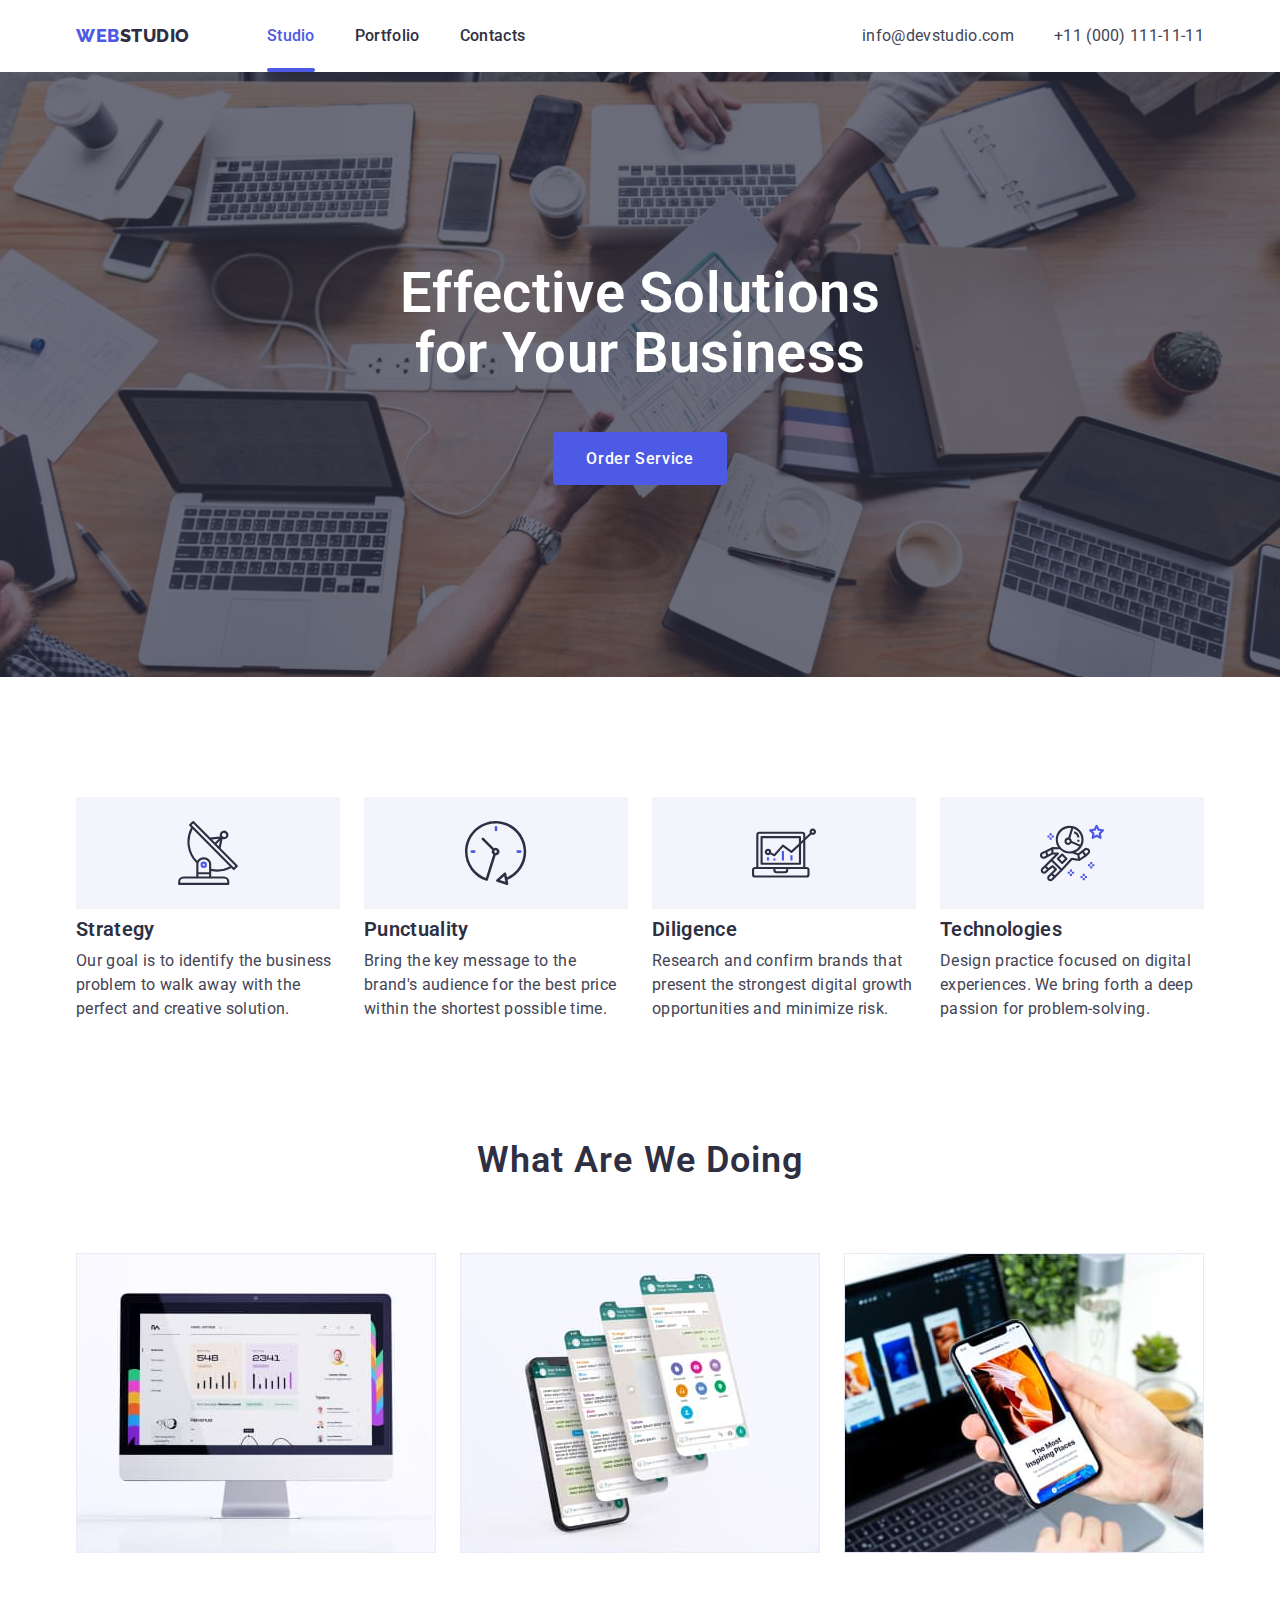
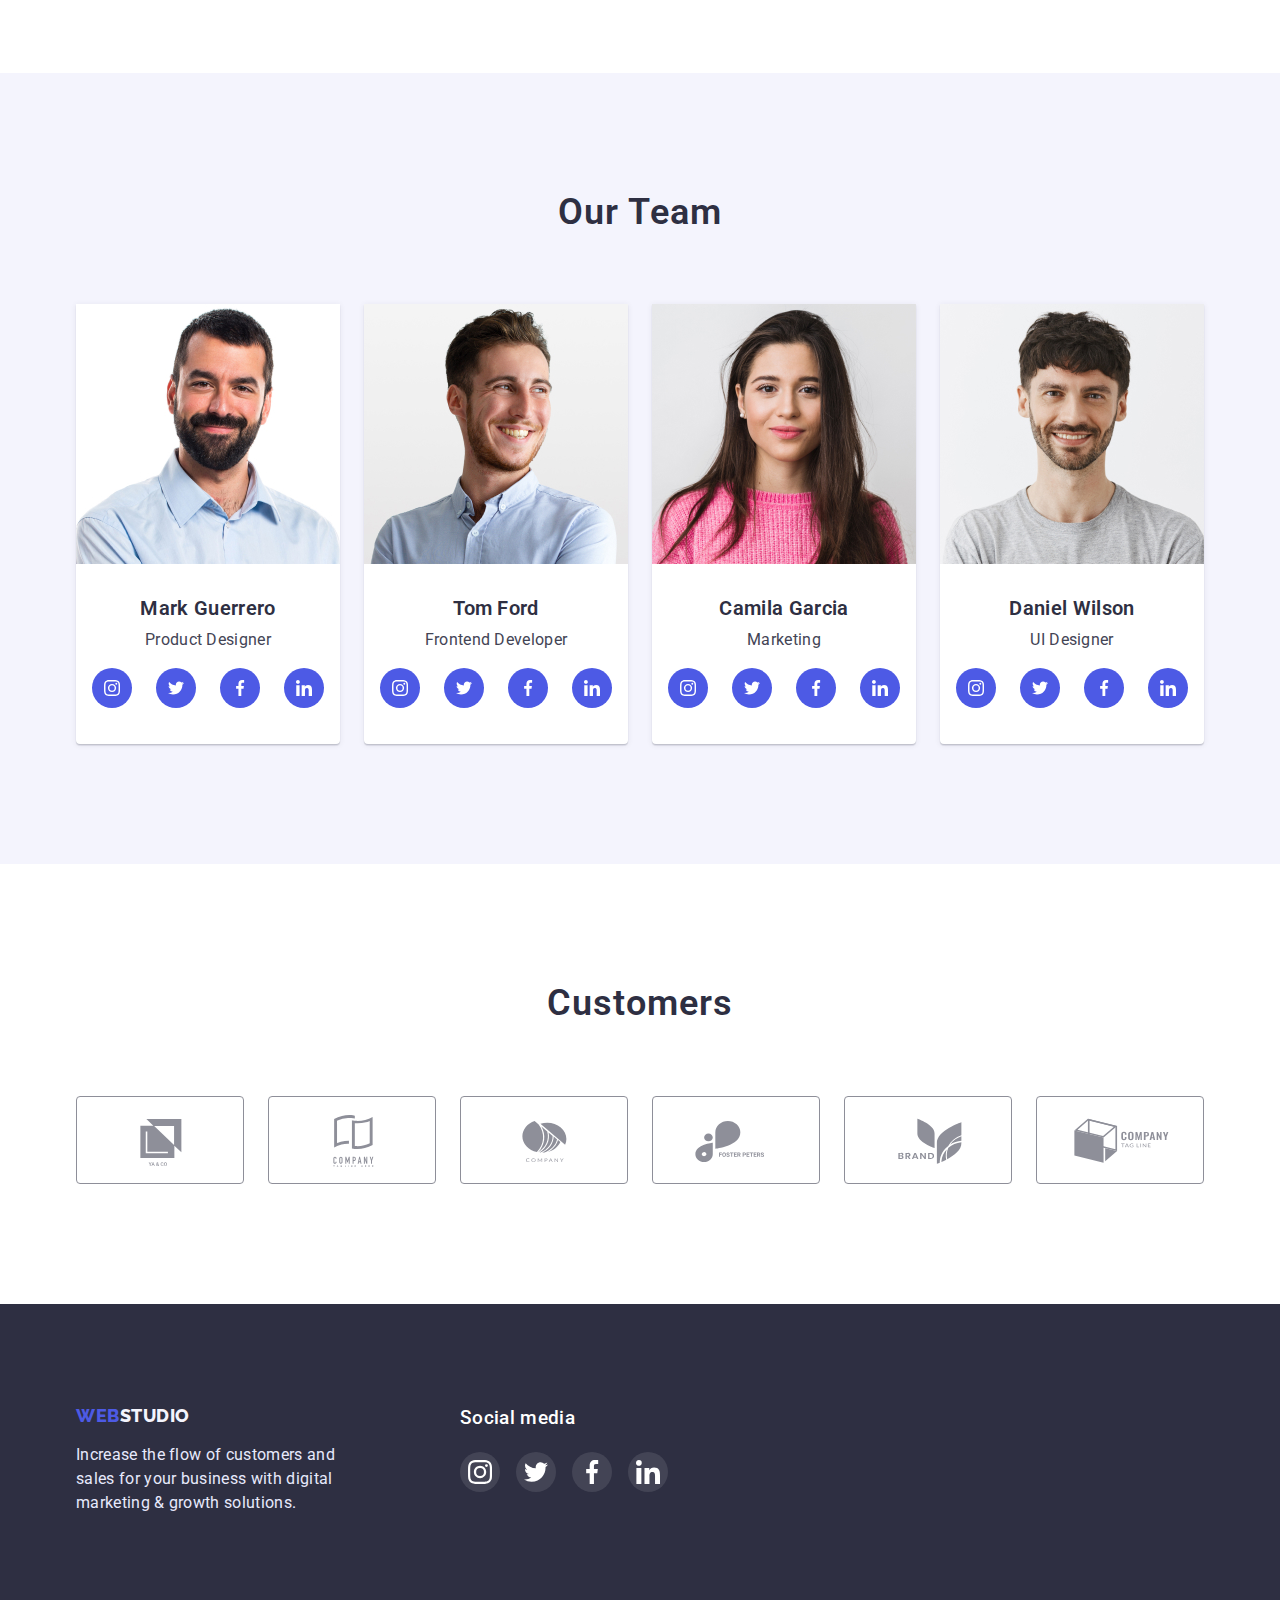
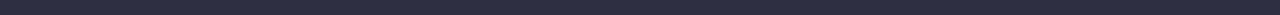
==== index.html @ 097db7ba "Initial commit" ====
<!DOCTYPE html>
<html lang="en">
  <head>
    <meta charset="UTF-8" />
    <meta http-equiv="X-UA-Compatible" content="IE=edge" />
    <meta name="viewport" content="width=device-width, initial-scale=1.0" />
    <title>Web Studio</title>
    <link rel="preconnect" href="https://fonts.googleapis.com" />
    <link rel="preconnect" href="https://fonts.gstatic.com" crossorigin />
    <link href="https://fonts.googleapis.com/css2?family=Raleway:wght@800&family=Roboto:wght@400;500;700;900&display=swap" rel="stylesheet" />
    <link rel="stylesheet" href="https://cdnjs.cloudflare.com/ajax/libs/modern-normalize/1.1.0/modern-normalize.min.css" />
    <link rel="stylesheet" href="./css/styles.css" />
  </head>

  <body>
    <header>
      <div class="container header-nav">
        <nav class="main-nav">
          <a href="./index.html" class="logo"><span class="accent">Web</span>studio</a>

          <ul class="site-nav list">
            <li class="item"><a href="./index.html" class="link current">Studio</a></li>
            <li class="item"><a href="./portfolio.html" class="link">Portfolio</a></li>
            <li class="item"><a href="" class="link">Contacts</a></li>
          </ul>
        </nav>

        <ul class="contacts list">
          <li class="item"><a href="mailto:info@devstudio.com" class="link">info@devstudio.com</a></li>
          <li class="item"><a href="tel:+110001111111" class="link">+11 (000) 111-11-11</a></li>
        </ul>
      </div>
    </header>

    <main>
      <!-- Hero page -->
      <section class="hero">
        <h1 class="hero-title">
          Effective Solutions <br />
          for Your Business
        </h1>
        <button type="button" class="btn hero-btn" data-modal-open>Order Service</button>
      </section>

      <!-- Advantages -->
      <section class="section advantage">
        <div class="container">
          <h2 class="section-title visually-hidden">Advantages</h2>
          <ul class="advantage-list list">
            <li class="item">
              <div class="advantage-bg">
                <svg class="advantage-icon">
                  <use href="./images/icons.svg#antenna"></use>
                </svg>
              </div>
              <h3 class="item-title">Strategy</h3>
              <p>Our goal is to identify the business problem to walk away with the perfect and creative solution.</p>
            </li>
            <li class="item">
              <div class="advantage-bg">
                <svg class="advantage-icon">
                  <use href="./images/icons.svg#clock"></use>
                </svg>
              </div>
              <h3 class="item-title">Punctuality</h3>
              <p>Bring the key message to the brand's audience for the best price within the shortest possible time.</p>
            </li>
            <li class="item">
              <div class="advantage-bg">
                <svg class="advantage-icon">
                  <use href="./images/icons.svg#diagram"></use>
                </svg>
              </div>
              <h3 class="item-title">Diligence</h3>
              <p>Research and confirm brands that present the strongest digital growth opportunities and minimize risk.</p>
            </li>
            <li class="item">
              <div class="advantage-bg">
                <svg class="advantage-icon">
                  <use href="./images/icons.svg#astronaut"></use>
                </svg>
              </div>
              <h3 class="item-title">Technologies</h3>
              <p>Design practice focused on digital experiences. We bring forth a deep passion for problem-solving.</p>
            </li>
          </ul>
        </div>
      </section>

      <!-- What are we doing -->
      <section class="section service">
        <div class="container">
          <h2 class="section-title">What Are We Doing</h2>
          <ul class="service-list list">
            <li><img src="./images/computer.jpg" class="image" alt="Desktop app" width="360" height="300" /></li>
            <li><img src="./images/social-media.jpg" class="image" alt="Social media" width="360" height="300" /></li>
            <li><img src="./images/telephone.jpg" class="image" alt="Phone app" width="360" height="300" /></li>
          </ul>
        </div>
      </section>

      <!-- Our team -->
      <section class="section team">
        <div class="container">
          <h2 class="section-title">Our Team</h2>
          <ul class="team-list list">
            <li class="item">
              <img src="./images/mark-guerrero.jpg" class="image" alt="Mark Guerrero" width="264" height="260" />
              <div class="item-text">
                <h3 class="item-title">Mark Guerrero</h3>
                <p class="member-description">Product Designer</p>
                <ul class="team-soc-list list">
                  <li>
                    <a class="team-soc-link" href="">
                      <svg class="team-soc-icon">
                        <use use href="./images/icons.svg#instagram"></use>
                      </svg>
                    </a>
                  </li>
                  <li>
                    <a class="team-soc-link" href="">
                      <svg class="team-soc-icon">
                        <use use href="./images/icons.svg#twitter"></use>
                      </svg>
                    </a>
                  </li>
                  <li>
                    <a class="team-soc-link" href="">
                      <svg class="team-soc-icon">
                        <use use href="./images/icons.svg#facebook"></use>
                      </svg>
                    </a>
                  </li>
                  <li>
                    <a class="team-soc-link" href="">
                      <svg class="team-soc-icon">
                        <use use href="./images/icons.svg#linkedin"></use>
                      </svg>
                    </a>
                  </li>
                </ul>
              </div>
            </li>
            <li class="item">
              <img src="./images/tom-ford.jpg" class="image" alt="Tom Ford" width="264" height="260" />
              <div class="item-text">
                <h3 class="item-title">Tom Ford</h3>
                <p class="member-description">Frontend Developer</p>
                <ul class="team-soc-list list">
                  <li>
                    <a class="team-soc-link" href="">
                      <svg class="team-soc-icon">
                        <use use href="./images/icons.svg#instagram"></use>
                      </svg>
                    </a>
                  </li>
                  <li>
                    <a class="team-soc-link" href="">
                      <svg class="team-soc-icon">
                        <use use href="./images/icons.svg#twitter"></use>
                      </svg>
                    </a>
                  </li>
                  <li>
                    <a class="team-soc-link" href="">
                      <svg class="team-soc-icon">
                        <use use href="./images/icons.svg#facebook"></use>
                      </svg>
                    </a>
                  </li>
                  <li>
                    <a class="team-soc-link" href="">
                      <svg class="team-soc-icon">
                        <use use href="./images/icons.svg#linkedin"></use>
                      </svg>
                    </a>
                  </li>
                </ul>
              </div>
            </li>
            <li class="item">
              <img src="./images/camila-garcia.jpg" class="image" alt="Camila Garcia" width="264" height="260" />
              <div class="item-text">
                <h3 class="item-title">Camila Garcia</h3>
                <p class="member-description">Marketing</p>
                <ul class="team-soc-list list">
                  <li>
                    <a class="team-soc-link" href="">
                      <svg class="team-soc-icon">
                        <use use href="./images/icons.svg#instagram"></use>
                      </svg>
                    </a>
                  </li>
                  <li>
                    <a class="team-soc-link" href="">
                      <svg class="team-soc-icon">
                        <use use href="./images/icons.svg#twitter"></use>
                      </svg>
                    </a>
                  </li>
                  <li>
                    <a class="team-soc-link" href="">
                      <svg class="team-soc-icon">
                        <use use href="./images/icons.svg#facebook"></use>
                      </svg>
                    </a>
                  </li>
                  <li>
                    <a class="team-soc-link" href="">
                      <svg class="team-soc-icon">
                        <use use href="./images/icons.svg#linkedin"></use>
                      </svg>
                    </a>
                  </li>
                </ul>
              </div>
            </li>
            <li class="item">
              <img src="./images/daniel-wilson.jpg" class="image" alt="Daniel Wilson" width="264" height="260" />
              <div class="item-text">
                <h3 class="item-title">Daniel Wilson</h3>
                <p class="member-description">UI Designer</p>
                <ul class="team-soc-list list">
                  <li>
                    <a class="team-soc-link" href="">
                      <svg class="team-soc-icon">
                        <use use href="./images/icons.svg#instagram"></use>
                      </svg>
                    </a>
                  </li>
                  <li>
                    <a class="team-soc-link" href="">
                      <svg class="team-soc-icon">
                        <use use href="./images/icons.svg#twitter"></use>
                      </svg>
                    </a>
                  </li>
                  <li>
                    <a class="team-soc-link" href="">
                      <svg class="team-soc-icon">
                        <use use href="./images/icons.svg#facebook"></use>
                      </svg>
                    </a>
                  </li>
                  <li>
                    <a class="team-soc-link" href="">
                      <svg class="team-soc-icon">
                        <use use href="./images/icons.svg#linkedin"></use>
                      </svg>
                    </a>
                  </li>
                </ul>
              </div>
            </li>
          </ul>
        </div>
      </section>

      <!-- Customers -->
      <section class="section customers">
        <div class="container">
          <h2 class="section-title">Customers</h2>
          <ul class="customers-list list">
            <li class="item">
              <a class="customer-link" href="">
                <svg class="customer-icon">
                  <use href="./images/icons.svg#client-1"></use>
                </svg>
              </a>
            </li>
            <li class="item">
              <a class="customer-link" href="">
                <svg class="customer-icon">
                  <use href="./images/icons.svg#client-2"></use>
                </svg>
              </a>
            </li>
            <li class="item">
              <a class="customer-link" href="">
                <svg class="customer-icon">
                  <use href="./images/icons.svg#client-3"></use>
                </svg>
              </a>
            </li>
            <li class="item">
              <a class="customer-link" href="">
                <svg class="customer-icon">
                  <use href="./images/icons.svg#client-4"></use>
                </svg>
              </a>
            </li>
            <li class="item">
              <a class="customer-link" href="">
                <svg class="customer-icon">
                  <use href="./images/icons.svg#client-5"></use>
                </svg>
              </a>
            </li>
            <li class="item">
              <a class="customer-link" href="">
                <svg class="customer-icon">
                  <use href="./images/icons.svg#client-6"></use>
                </svg>
              </a>
            </li>
          </ul>
        </div>
      </section>

      <div class="backdrop is-hidden" data-modal>
        <div class="modal">
          <button type="button" class="cross-button" data-modal-close>
            <svg class="cross-icon">
              <use href="./images/icons.svg#cross"></use>
            </svg>
          </button>
        </div>
      </div>
    </main>

    <footer class="footer">
      <div class="container footer-content">
        <div class="footer-description">
          <a href="./index.html" class="logo"><span class="accent">Web</span>studio</a>
          <p class="text">Increase the flow of customers and sales for your business with digital marketing & growth solutions.</p>
        </div>
        <div>
          <h3 class="footer-title">Social media</h3>
          <ul class="footer-soc-list list">
            <li>
              <a class="footer-soc-link" href="">
                <svg class="footer-soc-icon">
                  <use use href="./images/icons.svg#instagram"></use>
                </svg>
              </a>
            </li>
            <li>
              <a class="footer-soc-link" href="">
                <svg class="footer-soc-icon">
                  <use use href="./images/icons.svg#twitter"></use>
                </svg>
              </a>
            </li>
            <li>
              <a class="footer-soc-link" href="">
                <svg class="footer-soc-icon">
                  <use use href="./images/icons.svg#facebook"></use>
                </svg>
              </a>
            </li>
            <li>
              <a class="footer-soc-link" href="">
                <svg class="footer-soc-icon">
                  <use use href="./images/icons.svg#linkedin"></use>
                </svg>
              </a>
            </li>
          </ul>
        </div>
      </div>
    </footer>
    <script src="./js/modal.js"></script>
  </body>
</html>
---- css/styles.css ----
:root {
    --primary-text-color: #434455;
    --title-text-color:#2E2F42;
    --accent-color: #4D5AE5;
    --light-color: #FFFFFF;
    --footer-logo-color: #F4F4FD;
    --footer-text-color: #E7E9FC;
    --customer-color: #8E8F99;
    --customer-hover-color: #404BBF;
    --footer-icon-hover: #31D0AA;
    --transition-cubic: cubic-bezier(0.4, 0, 0.2, 1);
}

body {
    font-family: Roboto, sans-serif;
    font-size: 16px;
    line-height: 1.5;
    letter-spacing: 0.02em;
    background-color: var(--light-color);
    color: var(--primary-text-color);    
}

.visually-hidden {
    position: absolute;
    width: 1px;
    height: 1px;
    margin: -1px;
    border: 0;
    padding: 0;

    white-space: nowrap;
    clip-path: inset(100%);
    clip: rect(0 0 0 0);
    overflow: hidden;
}

.container {
    margin: 0 auto;
    width: 1152px;
    padding-left: 12px;
    padding-right: 12px;
    /* outline: 2px solid tomato; */
}

.image {
    display: block;
    max-width: 100%;
    height: auto;
}

.list {
    list-style: none;
    padding: 0;
    margin: 0;
}

.list p {
    margin-top: 0;
    margin-bottom: 0;
}

.link {
    text-decoration: none;
}

header {
    border-bottom: transparent;
    box-shadow: 0px 2px 1px rgba(46, 47, 66, 0.08), 0px 1px 1px rgba(46, 47, 66, 0.16), 0px 1px 6px rgba(46, 47, 66, 0.08);
}

/* Logo */

.accent {
    color: var(--accent-color);
}

.logo {
    font-family: Raleway, sans-serif;
    font-weight: 800;
    font-size: 18px;
    line-height: 1.3;
    text-transform: uppercase;
    letter-spacing: 0.03em;
    text-decoration: none;
    color: var(--title-text-color);
}

/* Header navigation */

.header-nav {
    display: flex;
    align-items: center;
}

/* Main navigation */

.main-nav {
    display: flex;
    align-items: center;
}

/* Site navigation */

.site-nav {
    display: flex;
    margin-left: 77px;
}

.site-nav .link {
    display: block;
    padding-top: 24px;
    padding-bottom: 24px;

    font-weight: 500;
    color: var(--title-text-color);

    transition: color 250ms var(--transition-cubic);
}

.site-nav .item +.item {
    margin-left: 40px;
}

.site-nav .link:hover,
.site-nav .link:focus {
    color: var(--accent-color);
}

.site-nav .link:active {
    color: var(--customer-hover-color);
}

.site-nav .link.current {
    position: relative;

    color: var(--accent-color);
}

.site-nav .link.current::after {
    content: '';

    position: absolute;
    bottom: 0;
    left: 0;

    display: block;
    width: 100%;
    height: 4px;
    border-radius: 2px;
    background-color: var(--accent-color);
}

/* Contacts */

.contacts {
    display: flex;
    margin-left: auto;
}

.contacts .link {
    display: block;
    padding-top: 24px;
    padding-bottom: 24px;

    font-style: normal;
    color: var(--primary-text-color);

    transition: color 250ms var(--transition-cubic);
}

.contacts .link:hover,
.contacts .link:focus {
    color: var(--accent-color);
}

.contacts .link:active {
    color: var(--customer-hover-color);
}

.contacts .item + .item {
    margin-left: 40px;
}

/* Hero */

.hero {
    padding-top: 192px;
    padding-bottom: 192px;
    text-align: center;

    background-image: linear-gradient(rgba(46, 47, 66, .7), rgba(46, 47, 66, .7)), url(../images/hero-img.jpg);
    background-repeat: no-repeat;
    background-position: center;
    background-size: cover;
}

/* Hero title */

.hero-title {
    margin-top: 0;
    margin-bottom: 48px;

    font-weight: 600;
    font-size: 56px;
    line-height: 1.07;
    color: var(--light-color);
}

/* Button */

.btn {
    font-size: 16px;
    font-weight: 500;
    letter-spacing: 0.04em;

    cursor: pointer;
    border: 1px solid transparent;
    border-radius: 4px;
}

.hero-btn {
    padding: 16px 32px;

    line-height: 1.2;
    color: var(--light-color);
    background-color: var(--accent-color);
    transition: box-shadow 250ms var(--transition-cubic);
}

.hero-btn:hover,
.hero-btn:focus {
    box-shadow: 0px 4px 4px rgba(0, 0, 0, 0.15);
}

.hero-btn:active {
    background-color: var(--customer-hover-color);
}

/* Section title */

.section {
    padding-top: 120px;
    padding-bottom: 120px;
}

.section-title {
    margin-top: 0;
    margin-bottom: 0;

    font-weight: 600;
    font-size: 36px;
    line-height: 1.1;
    text-align: center;
    text-transform: capitalize;
    color: var(--title-text-color);
    letter-spacing: 0.03em;
}

/* What are we doing */

.service .section-title {
    margin-bottom: 72px;
}

.service-list {
    display: flex;
    column-gap: 24px;
}

/* Advantages */

.advantage {
    padding-bottom: 0px;
}

.advantage-list {
    display: flex;
}

.advantage-list .item {
    width: 264px;
}

.advantage-list .item + .item {
    margin-left: 24px;
}

.advantage-bg {
    display: flex;
    margin-bottom: 8px;
    width: 100%;
    height: 112px;
    justify-content: center;
    align-items: center;

    background-color: var(--footer-logo-color);
}

.advantage-icon {
    width: 64px;
    height: 64px;
}

/* Team */

.section.team {
    background-color: var(--footer-logo-color);
}

.team .section-title {
    margin-bottom: 72px;
}

.team-list {
    display: flex;
    column-gap: 24px;
}

.team-list .item {
    width: 264px;

    background-color: var(--light-color);
    box-shadow: 0px 1px 6px rgba(46, 47, 66, 0.08), 0px 1px 1px rgba(46, 47, 66, 0.16), 0px 2px 1px rgba(46, 47, 66, 0.08);
    border-radius: 0px 0px 4px 4px;
}

.team-list .item-text {
    padding: 32px 16px;
    text-align: center;
}

.item-title {
    margin-top: 0;
    margin-bottom: 8px;
    font-weight: 600;
    font-size: 20px;
    line-height: 1.2;
    color: var(--title-text-color);
}

.item-text .member-description {
    margin-bottom: 12px;
}

.team-soc-list {
    display: flex;
    padding-top: 4px;
    padding-bottom: 4px;
    gap: 24px;
}

.team-soc-link {
    display: flex;
    width: 40px;
    height: 40px;
    justify-content: center;
    align-items: center;

    color: var(--light-color);
    background-color: var(--accent-color);
    border-radius: 50%;

    transition: background-color 250ms var(--transition-cubic);
}

.team-soc-link:hover {
    background-color: var(--customer-hover-color);
}

.team-soc-icon {
    width: 16px;
    height: 16px;
    fill: currentColor;
}

/* Customers */

.customers .section-title {
    margin-bottom: 72px;
}

.customers-list {
    display: flex;
    gap: 24px;
}

.customer-link {
    display: flex;
    width: 168px;
    height: 88px;
    justify-content: center;
    align-items: center;

    border: 1px solid var(--customer-color);
    border-radius: 4px;
    color: var(--customer-color);

    transition: border-color 250ms var(--transition-cubic), color 250ms var(--transition-cubic);
}

.customer-link:hover,
.customer-link:focus {
    border-color: var(--customer-hover-color);
    color: var(--customer-hover-color);
}

.customer-icon {
    width: 104px;
    height: 56px;
    fill: currentColor;
}

/* Backdrop */

.backdrop {
    position: fixed;
    top: 0;
    left: 0;

    width: 100%;
    height: 100%;

    opacity: 1;
    background-color: rgba(46, 47, 66, 0.4);

    transition: opacity 250ms var(--transition-cubic), background-color 250ms var(--transition-cubic);
}

.modal {
    position: absolute;
    top: 50%;
    left: 50%;
    transform: translate(-50%, -50%);

    width: 408px;
    height: 576px;
    padding: 24px;

    background-color: #fff;
}

.backdrop.is-hidden {
    opacity: 0;
    pointer-events: none;
}

.cross-button {
    margin-left: auto;
    display: flex;
    width: 24px;
    height: 24px;
    align-items: center;
    justify-content: center;

    cursor: pointer;
    background-color: var(--footer-text-color);
    border: 1px solid rgba(0, 0, 0, 0.1);
    border-radius: 50%;
}

.cross-icon {
    width: 8px;
    height: 8px;
}

/* Portfolio */

.section.portfolio {
    padding-top: 96px;
}

.filter-list {
    display: flex;
    align-items: center;
    justify-content: center;
    column-gap: 24px;
}

.btn.filter {
    padding: 12px 24px;

    line-height: 1.5;
    color: var(--accent-color);
    background-color: var(--footer-logo-color);
    border: 1px solid var(--footer-text-color);

    transition: color 250ms var(--transition-cubic), background-color 250ms var(--transition-cubic), box-shadow 250ms var(--transition-cubic), border 250ms var(--transition-cubic);
}

.btn.filter:hover,
.btn.filter:focus {
    color: var(--light-color);
    background-color: var(--accent-color);
    box-shadow: 0px 3px 1px rgba(0, 0, 0, 0.1), 0px 2px 1px rgba(0, 0, 0, 0.08), 0px 2px 2px rgba(0, 0, 0, 0.12);
    border: 1px solid transparent;
}

.gallery-list {
    display: flex;
    flex-wrap: wrap;
    margin-top: 72px;
    column-gap: 24px;
    row-gap: 48px;
}

.gallery-list .item {
    position: relative;

    width: 360px;
    
    border-bottom: 0.5px solid var(--footer-logo-color);
    box-shadow: 0px 1px 6px rgba(46, 47, 66, 0.08);

    transition: box-shadow 250ms var(--transition-cubic);
}

.gallery-list .item:hover,
.gallery-list .item:focus {
    box-shadow: 0px 1px 6px rgba(46, 47, 66, 0.08), 0px 1px 1px rgba(46, 47, 66, 0.16), 0px 2px 1px rgba(46, 47, 66, 0.08);
}

.gallery-list .item-thumb {
    position: relative;

    overflow: hidden;
}

.overlay {
    position: absolute;
    top: 0;
    left: 0;

    display: block;
    width: 100%;
    height: 100%;

    background-color: var(--accent-color);
    opacity: 0;

    transform: translateY(100%);
    transition: transform 250ms var(--transition-cubic), opacity 250ms var(--transition-cubic);
}

.gallery-list .item:hover .overlay {
    opacity: 1;
    transform: translateY(0);
}

.overlay-text {
    padding-top: 40px;
    padding-left: 32px;
    padding-right: 32px;

    color: var(--light-color);
}

.gallery-list .item-text {
    padding-top: 32px;
    padding-bottom: 32px;
    padding-left: 16px;
}

.gallery-list .description {
    color: var(--primary-text-color);
}

.gallery-list .title {
    margin-top: 0;
    margin-bottom: 8px;
    
    font-weight: 700;
    font-size: 20px;
    line-height: 1.2;
    color: var(--title-text-color);
}

/* Footer */

.footer {
    background-color: var(--title-text-color);
    padding-top: 100px;
    padding-bottom: 100px;
}

.footer-content {
    display: flex;
}

.footer-description {
    margin-right: 120px;
}

.footer .logo {
    display: inline-block;
    margin-bottom: 16px;

    color: var(--footer-logo-color);
}

.footer .text {
    width: 264px;
    margin-top: 0;
    margin-bottom: 0;

    color: var(--footer-text-color);
}

.footer-title {
    margin-top: 0;
    margin-bottom: 16px;
    font-weight: 500;
    
    color: var(--light-color);
}

.footer-soc-list {
    display: flex;
    padding-top: 4px;
    padding-bottom: 4px;
    gap: 16px;
}

.footer-soc-link {
    display: flex;
    width: 40px;
    height: 40px;
    justify-content: center;
    align-items: center;

    color: var(--light-color);
    background-color: rgba(255, 255, 255, 0.1);
    border-radius: 50%;

    transition: background-color 250ms var(--transition-cubic), color 250ms var(--transition-cubic);
}

.footer-soc-link:hover,
.footer-soc-link:focus {
    background-color: var(--footer-icon-hover);
    color: var(--light-color);
}

.footer-soc-icon {
    width: 24px;
    height: 24px;
    fill: currentColor;
}
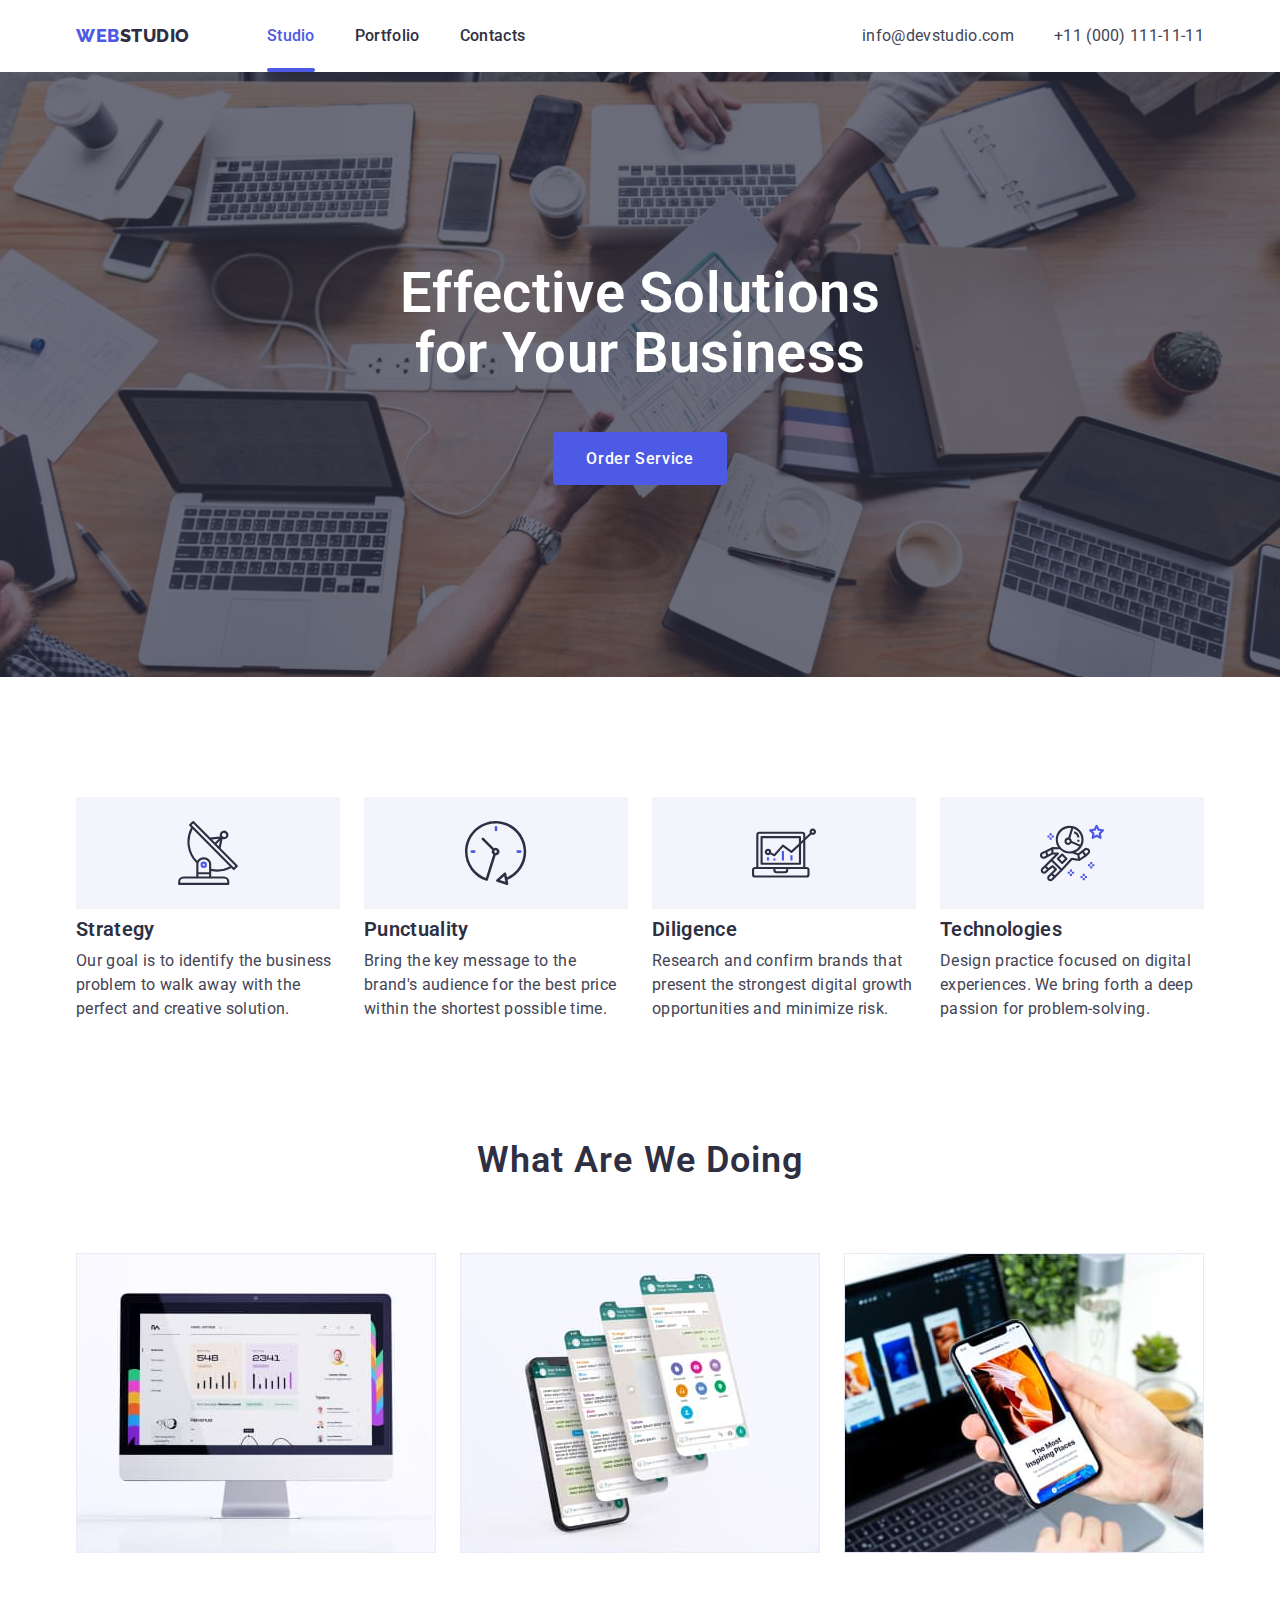
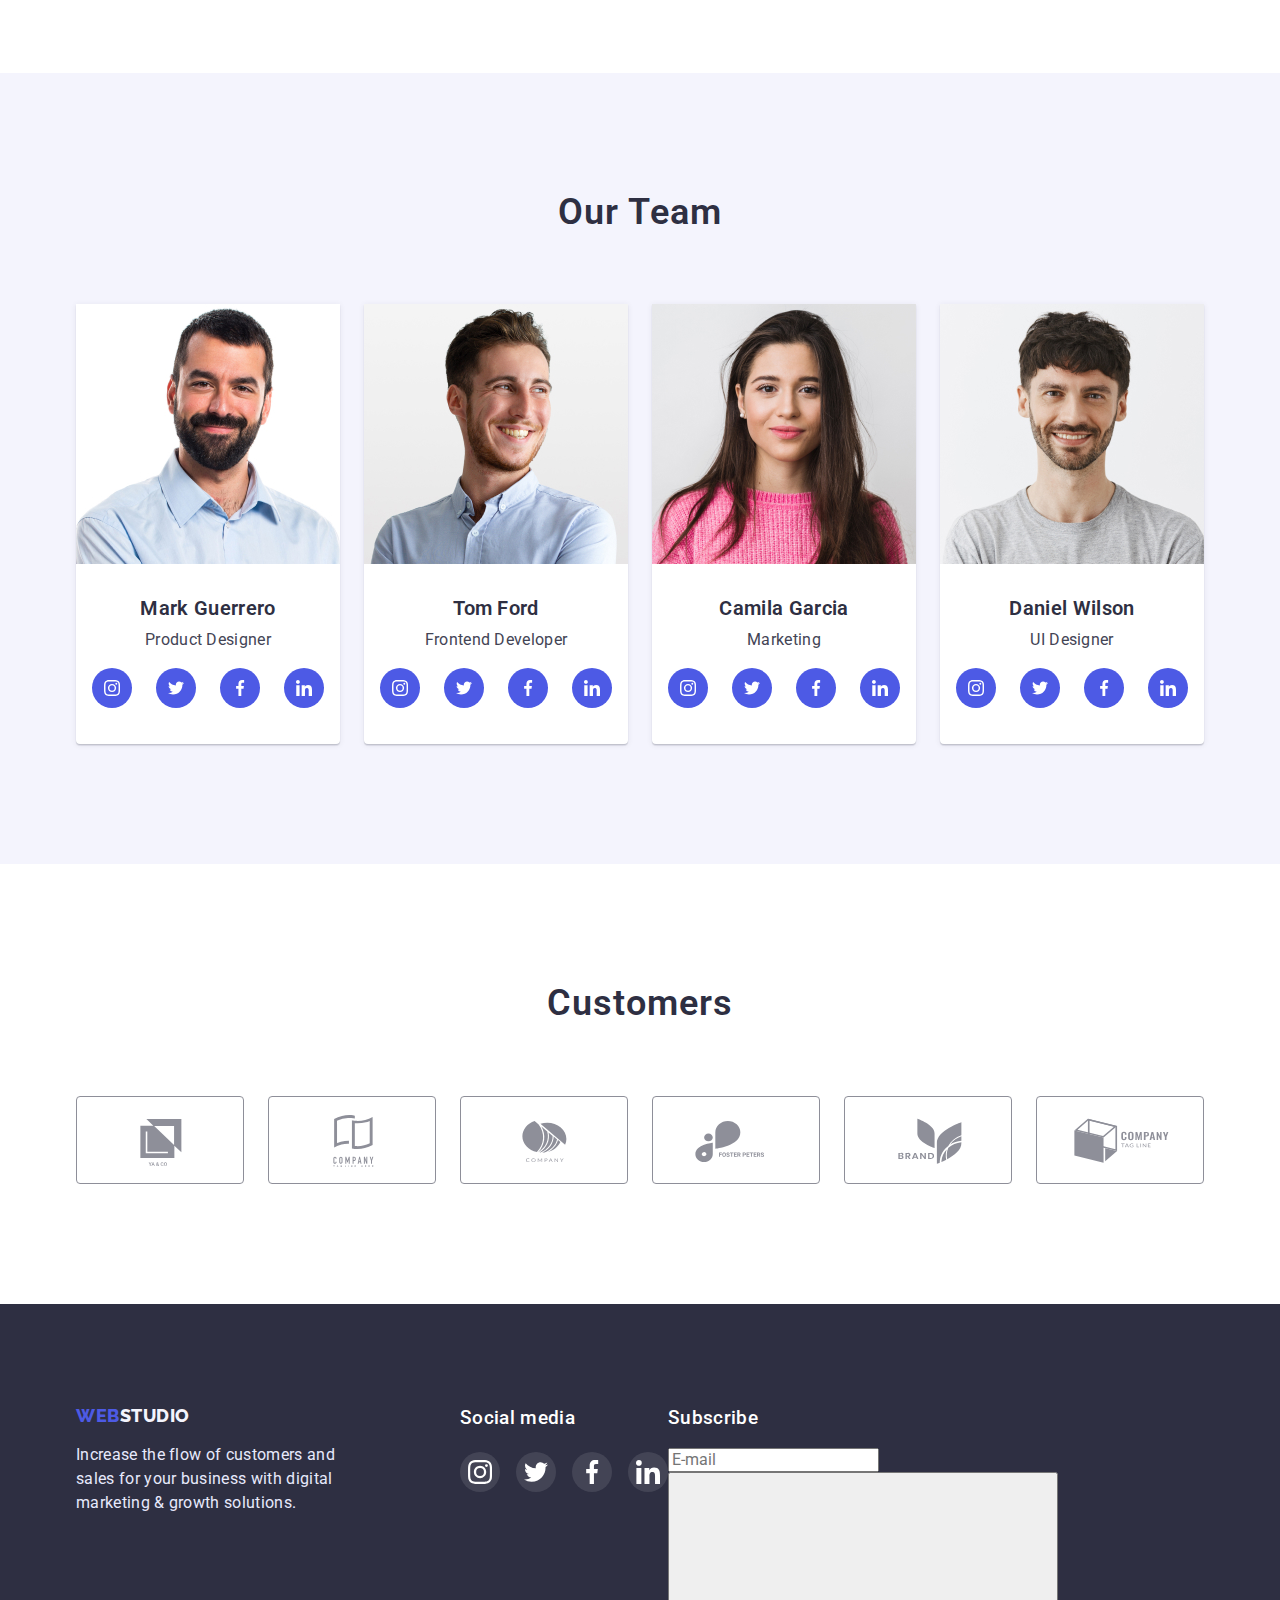
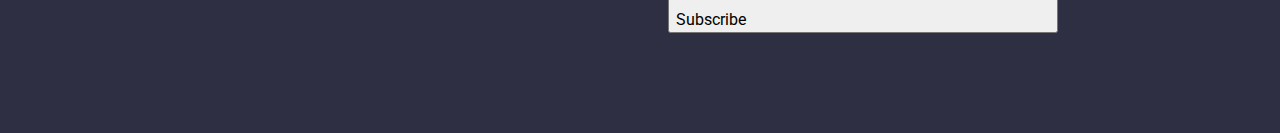
==== commit cabc9941: "Update index.html" ====
--- a/index.html
+++ b/index.html
@@ -314,6 +314,40 @@
               <use href="./images/icons.svg#cross"></use>
             </svg>
           </button>
+          <h2 class="modal-title">Leave your contacts and we will call you back</h2>
+          <form class="order-form" autocomplete="off">
+            <label class="form-field">
+              <svg class="form-icon">
+                <use href="./images/icons.svg#person"></use>
+              </svg>
+              <span class="form-label">Name</span>
+              <input type="text" name="name" class="form-input">
+            </label>
+            <label class="form-field">
+              <svg class="form-icon">
+                <use href="./images/icons.svg#phone"></use>
+              </svg>
+              <span class="form-label">Phone</span>
+              <input type="tel" name="tel" class="form-input">
+            </label>
+            <label class="form-field">
+              <svg class="form-icon">
+                <use href="./images/icons.svg#email"></use>
+              </svg>
+              <span class="form-label">Email</span>
+              <input type="mail" name="mail" class="form-input">
+            </label>
+            <label class="form-field textarea">
+              <span class="form-label">Comment</span>
+              <textarea name="comment" rows="5" placeholder="Text input" class="comment"></textarea>
+            </label>
+            <label class="form-checkbox">
+              <input type="checkbox" name="policy" class="policy-checkbox">
+              <span class="checkbox-tick"></span>
+              <span class="policy-label">I accept the terms and conditions of the <a href="#" class="policy-link">Privacy Policy</a></span>
+            </label>
+            <button type="submit" class="btn hero-btn submit-btn">Send</button>
+          </form>
         </div>
       </div>
     </main>
@@ -357,6 +391,18 @@
             </li>
           </ul>
         </div>
+        <div class="footer-subscribe">
+          <h3 class="footer-title">Subscribe</h3>
+          <form class="subscribe-form">
+            <input type="email" name="email" class="subscribe-input" placeholder="E-mail">
+            <button type="submit" class="submit-btn">
+              Subscribe
+              <svg class="subscribe-icon">
+                <use href="./images/icons.svg#subscribe"></use>
+              </svg>
+            </button>
+          </form>
+        </div>
       </div>
     </footer>
     <script src="./js/modal.js"></script>
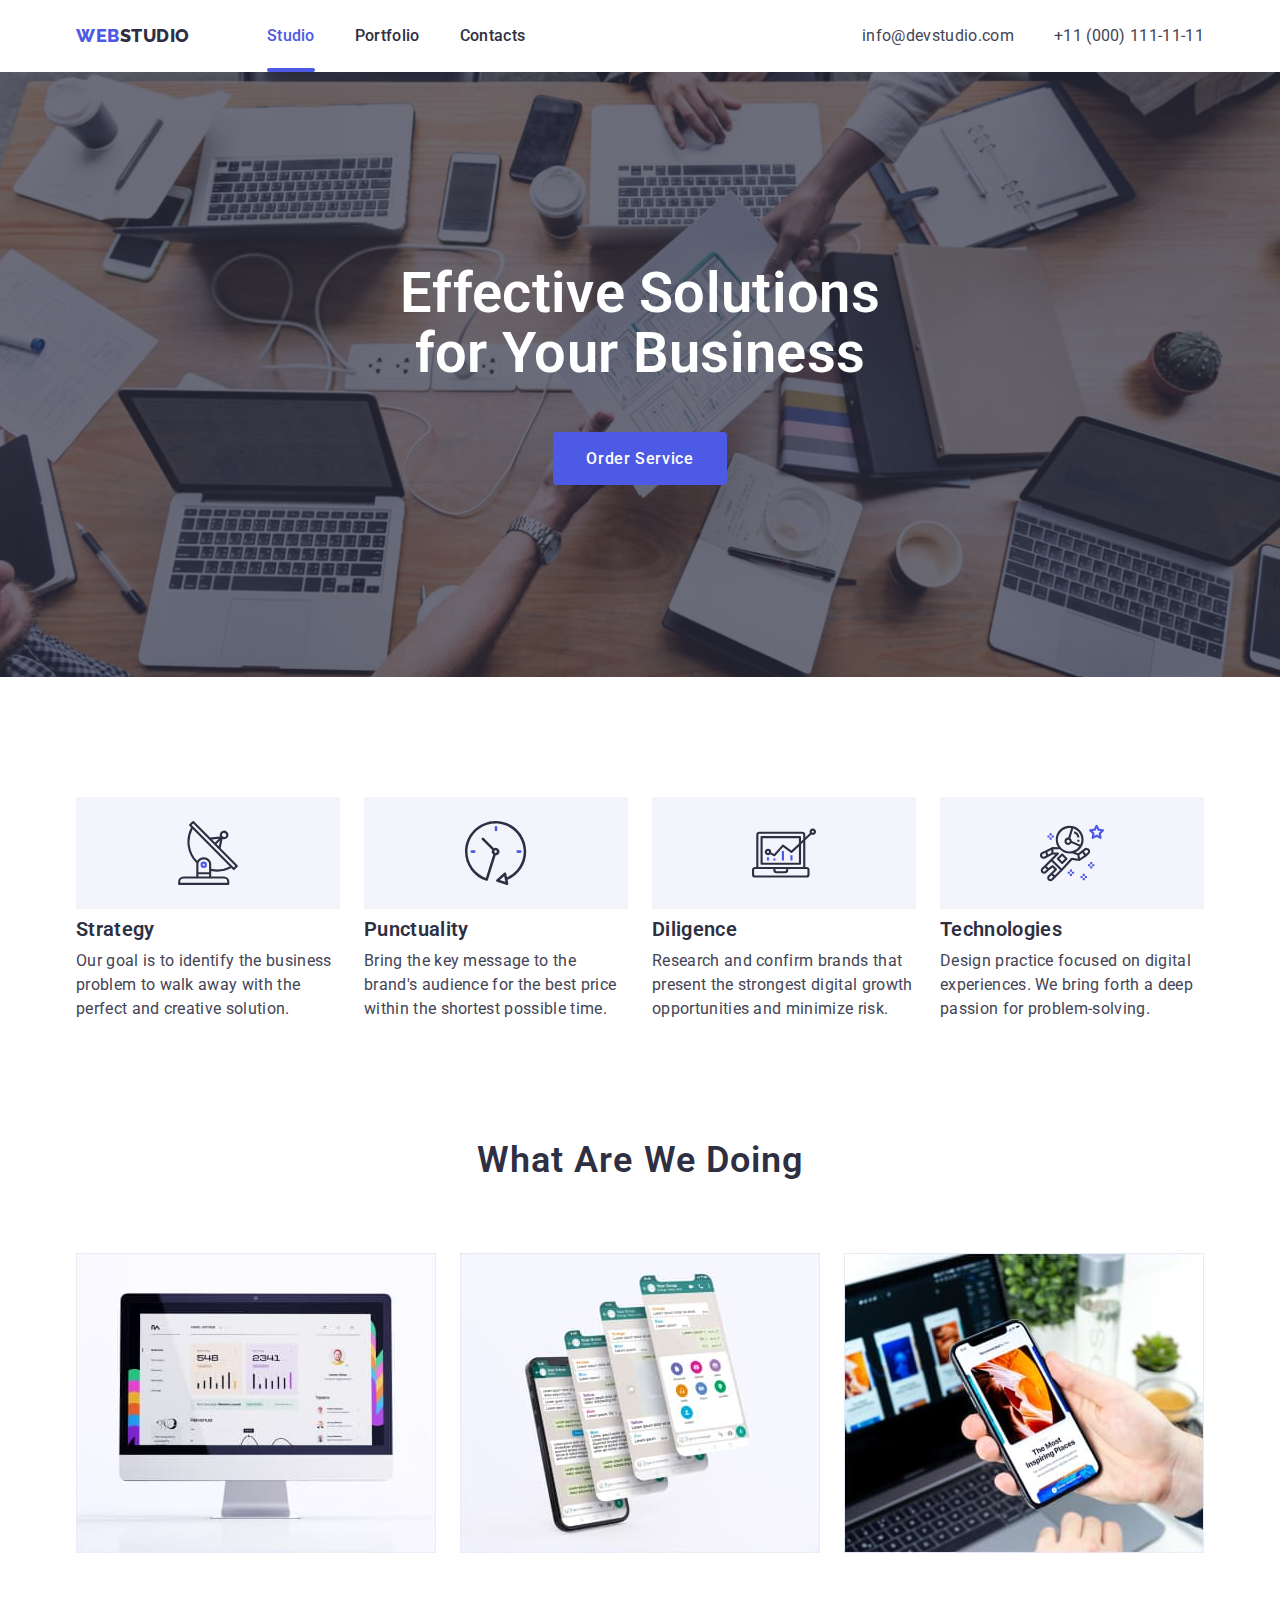
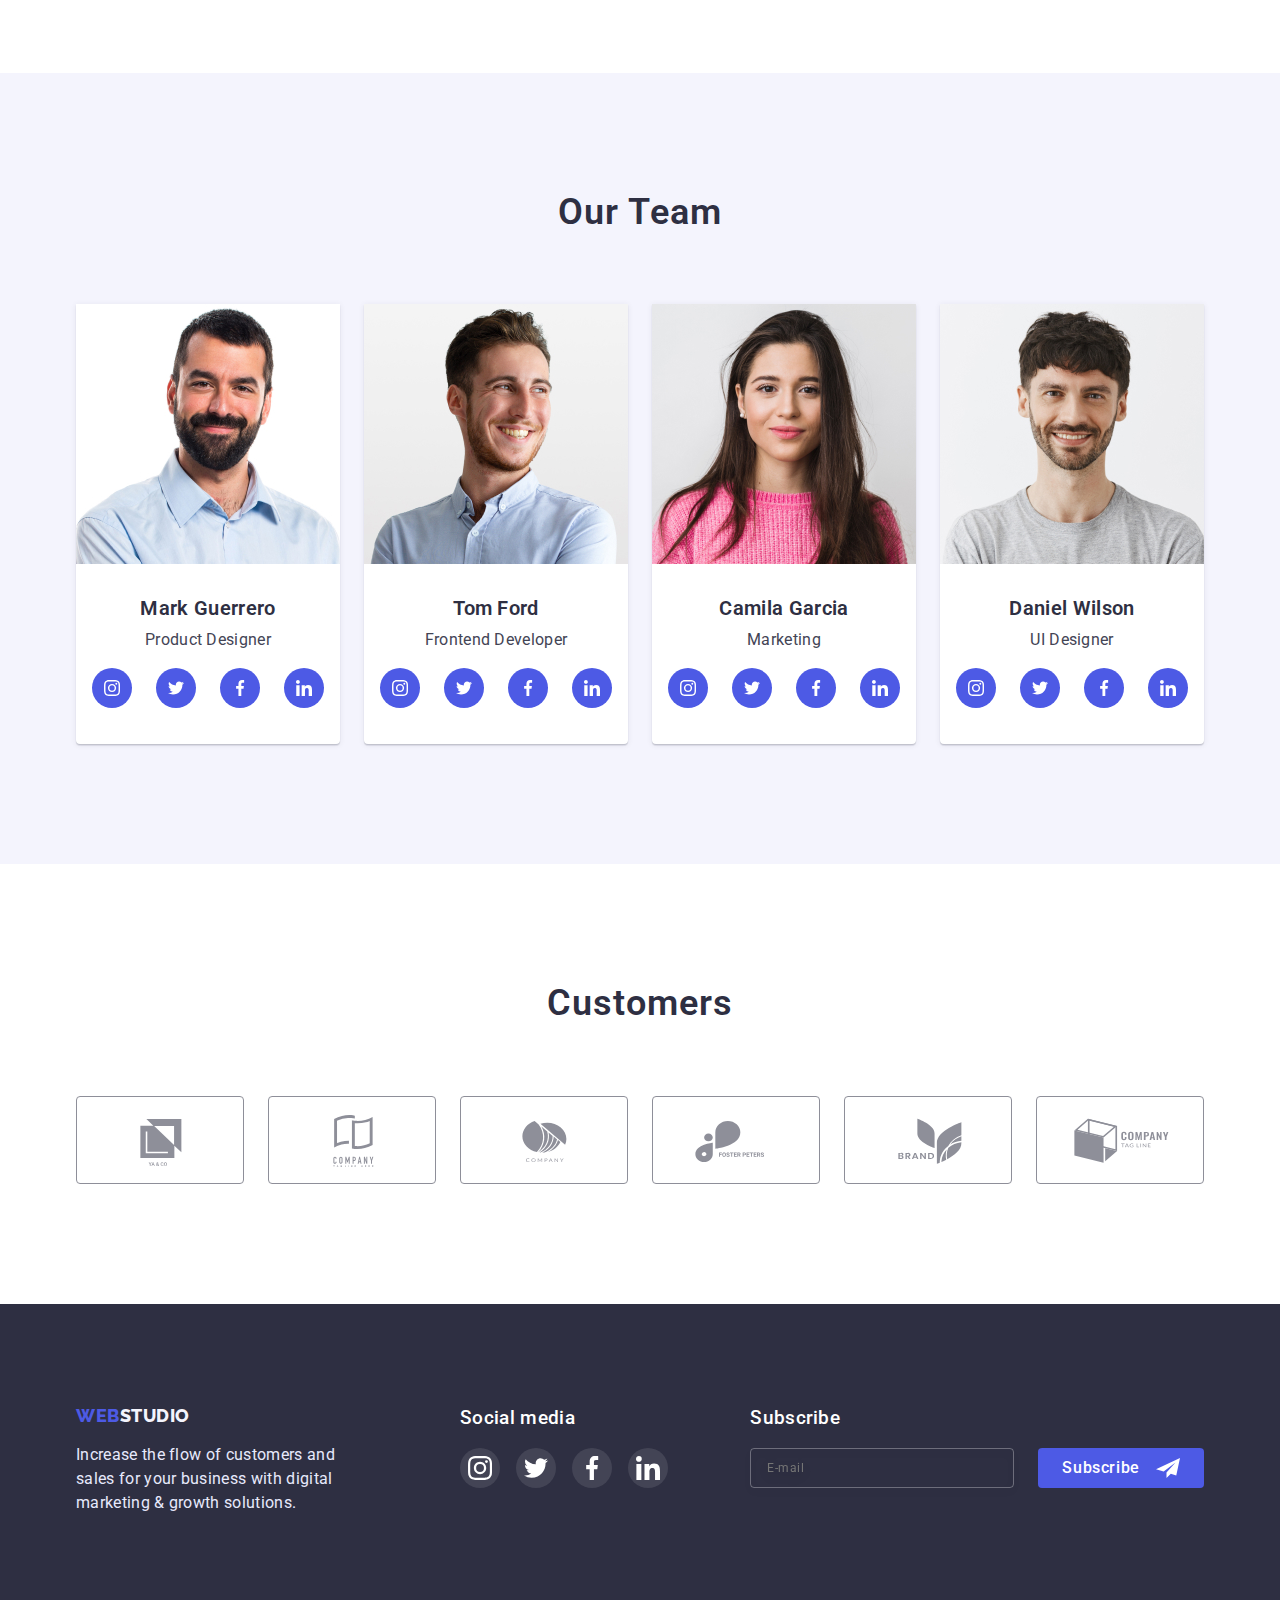
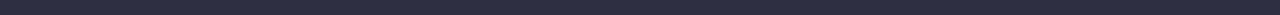
==== commit d5ef3a50: "Update index.html" ====
--- a/index.html
+++ b/index.html
@@ -395,7 +395,7 @@
           <h3 class="footer-title">Subscribe</h3>
           <form class="subscribe-form">
             <input type="email" name="email" class="subscribe-input" placeholder="E-mail">
-            <button type="submit" class="submit-btn">
+            <button type="submit" class="subscribe-btn">
               Subscribe
               <svg class="subscribe-icon">
                 <use href="./images/icons.svg#subscribe"></use>
--- a/css/styles.css
+++ b/css/styles.css
@@ -8,6 +8,7 @@
     --customer-color: #8E8F99;
     --customer-hover-color: #404BBF;
     --footer-icon-hover: #31D0AA;
+    --light-slate: #8E8F99;
     --transition-cubic: cubic-bezier(0.4, 0, 0.2, 1);
 }
 
@@ -433,10 +434,11 @@
     transform: translate(-50%, -50%);
 
     width: 408px;
-    height: 576px;
     padding: 24px;
 
-    background-color: #fff;
+    font-size: 12px;
+
+    background-color: #FCFCFC;
 }
 
 .backdrop.is-hidden {
@@ -446,6 +448,7 @@
 
 .cross-button {
     margin-left: auto;
+    margin-bottom: 24px;
     display: flex;
     width: 24px;
     height: 24px;
@@ -458,9 +461,135 @@
     border-radius: 50%;
 }
 
+.cross-button:active {
+    background-color: var(--customer-hover-color);
+    fill: var(--light-color);
+    border-color: transparent;
+}
+
 .cross-icon {
     width: 8px;
     height: 8px;
+}
+
+.modal-title {
+    margin-bottom: 16px;
+
+    font-size: 16px;
+    text-align: center;
+}
+
+.order-form {
+    color: var(--light-slate);
+}
+
+.form-field {
+    position: relative;
+    display: flex;
+    flex-direction: column;
+    margin-bottom: 8px;
+}
+
+.form-icon {
+    position: absolute;
+    bottom: 8px;
+    left: 16px;
+    width: 18px;
+    height: 24px;
+
+    fill: var(--title-text-color);
+    transition: fill 250ms var(--transition-cubic);
+}
+
+.form-label {
+    margin-bottom: 4px;
+
+    line-height: 1.17;
+    letter-spacing: 0.01em;
+}
+
+.form-input {
+    padding-left: 38px;
+    height: 40px;
+
+    border: 1px solid rgba(33, 33, 33, 0.2);
+    border-radius: 4px;
+    background-color: transparent;
+
+    transition: outline 250ms var(--transition-cubic), border-color 250ms var(--transition-cubic);
+}
+
+.form-field:focus-within .form-input,
+.form-field:focus-within .form-icon,
+.form-field:focus-within .comment {
+    outline: transparent;
+    border-color: var(--accent-color);
+    fill: var(--accent-color);
+}
+
+.textarea {
+    margin-bottom: 16px;
+}
+
+.comment {
+    padding: 8px 16px;
+    height: 120px;
+    resize: none;
+
+    border: 1px solid rgba(33, 33, 33, 0.2);
+    border-radius: 4px;
+    background-color: transparent;
+
+    transition: outline 250ms var(--transition-cubic), border-color 250ms var(--transition-cubic);
+}
+
+.comment::placeholder {
+    color: rgba(117, 117, 117, 0.5);
+}
+
+.form-checkbox {
+    display: flex;
+    align-items: center;
+    margin-bottom: 24px;
+}
+
+.policy-checkbox {
+    position: absolute;
+    appearance: none;
+}
+
+.checkbox-tick {
+    display: inline-block;
+    margin-right: 8px;
+    width: 16px;
+    height: 16px;
+    border: 1.25px solid var(--title-text-color);
+    border-radius: 2px;
+}
+
+.policy-checkbox:checked + .checkbox-tick {
+    background-color: var(--accent-color);
+    border-color: transparent;
+    background-origin: border-box;
+    background-size: contain;
+    background-image: url(../images/tick.svg);
+}
+
+.policy-label {
+    letter-spacing: 0.04em;
+    color: #757575;
+}
+
+.policy-link {
+    color: var(--accent-color);
+}
+
+.submit-btn {
+    display: block;
+    margin-left: auto;
+    margin-right: auto;
+    padding-left: 65px;
+    padding-right: 65px;
 }
 
 /* Portfolio */
@@ -615,8 +744,6 @@
 
 .footer-soc-list {
     display: flex;
-    padding-top: 4px;
-    padding-bottom: 4px;
     gap: 16px;
 }
 
@@ -644,4 +771,70 @@
     width: 24px;
     height: 24px;
     fill: currentColor;
+}
+
+.footer-subscribe {
+    margin-left: auto;
+}
+
+.subscribe-form {
+    display: flex;
+    justify-content: flex-start;
+    gap: 24px;
+}
+
+.subscribe-input {
+    width: 264px;
+    height: 40px;
+    padding: 8px 16px;
+
+    background-color: transparent;
+    border: 1px solid rgba(255, 255, 255, 0.3);
+    filter: drop-shadow(0px 4px 4px rgba(0, 0, 0, 0.15));
+    border-radius: 4px;
+
+    font-size: 12px;
+    line-height: 2;
+    letter-spacing: 0.04em;
+
+    color: rgba(255, 255, 255, 0.6);
+}
+
+.subscribe-input:focus {
+    border-color: var(--accent-color);
+    outline: transparent;
+}
+
+.subscribe-btn {
+    display: flex;
+    justify-content: center;
+    padding: 8px 24px;
+
+    font-weight: 500;
+    font-size: 16px;
+    line-height: 1.5;
+    letter-spacing: 0.04em;
+
+    border: none;
+    border-radius: 4px;
+    background-color: var(--accent-color);
+    color: var(--light-color);
+
+    transition: box-shadow 250ms var(--transition-cubic);
+}
+
+.subscribe-icon {
+    margin-left: 16px;
+    width: 24px;
+    height: 24px;
+    fill: var(--light-color);
+}
+
+.subscribe-btn:hover,
+.subscribe-btn:focus {
+    box-shadow: 0px 4px 4px rgba(0, 0, 0, 0.15);
+}
+
+.subscribe-btn:active {
+    background-color: var(--customer-hover-color);
 }